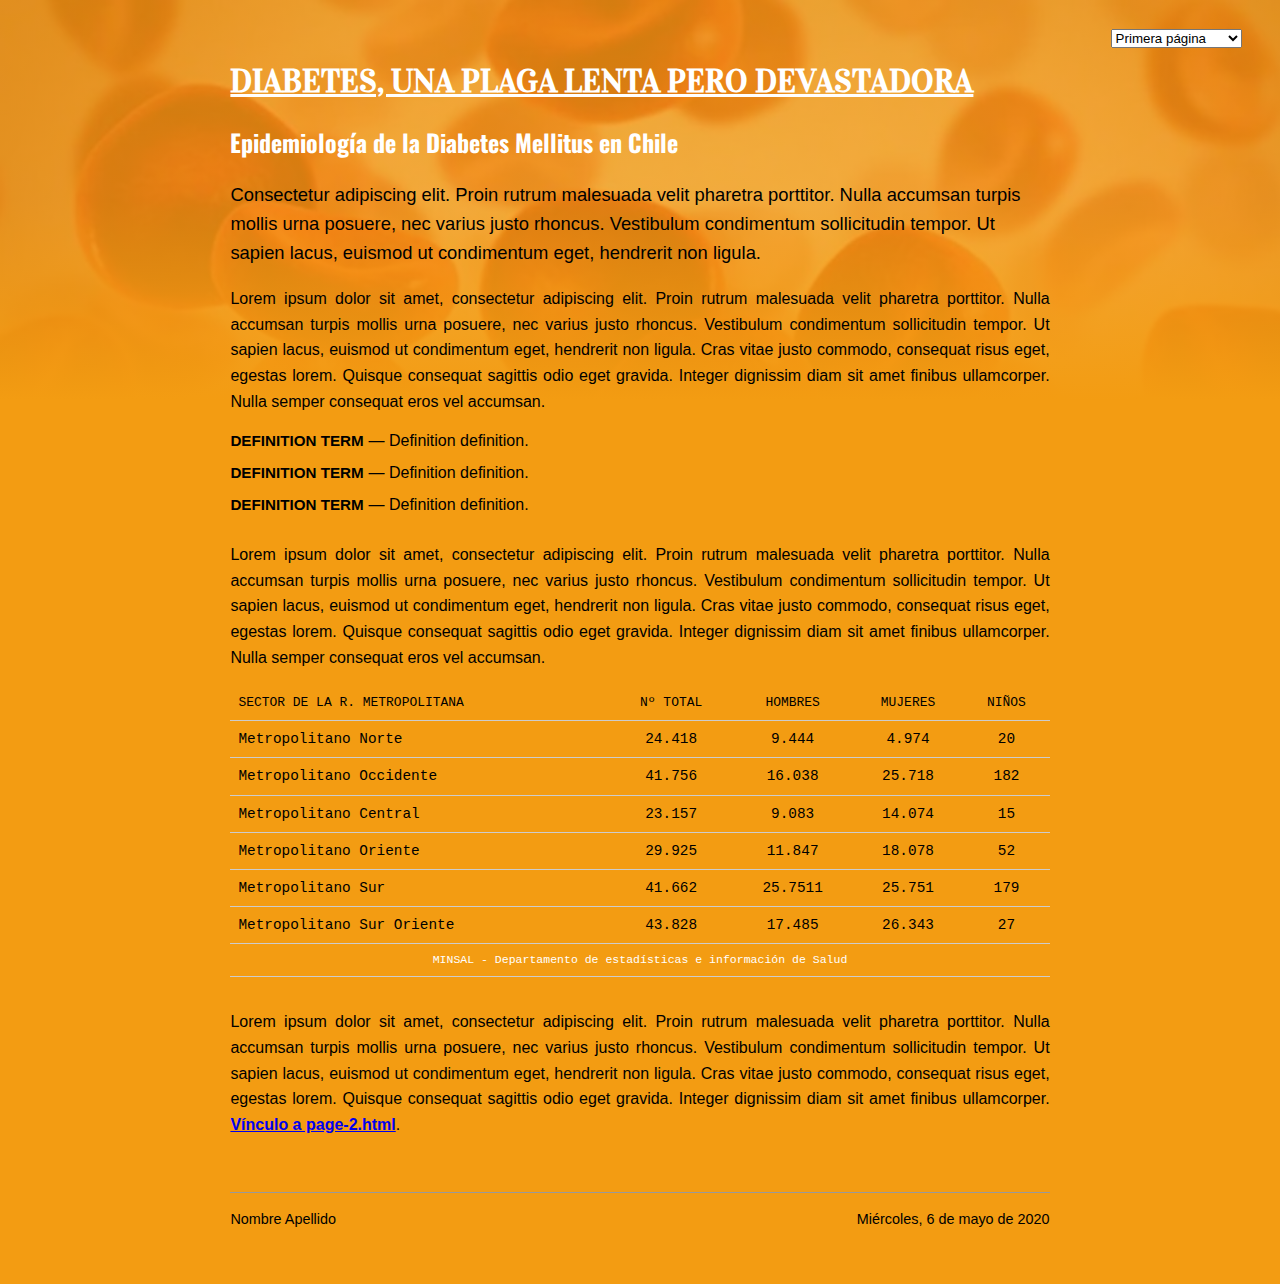
==== page-1.html @ 08a2ab13 "Update page-1.html" ====
<!DOCTYPE html>
<html lang="es">

<head>
    <meta charset="utf-8">
    <meta name="viewport" content="width=device-width, initial-scale=1, shrink-to-fit=no">
   <!-- COMMON TAGS -->
<meta charset="utf-8">
<title>DIABETES, UNA PLAGA LENTA PERO DEVASTADORA</title>
<!-- Search Engine -->
<meta name="description" content="La diabetes, una enfermedad crónica y muchas veces silenciosa, que se ha transformado en una pandemia mundial.">
<meta name="image" content="https://github.com/cecysoto/clase-09/blob/gh-pages/diabetes.jpeg">
<!-- Schema.org for Google -->
<meta itemprop="name" content="DIABETES, UNA PLAGA LENTA PERO DEVASTADORA">
<meta itemprop="description" content="La diabetes, una enfermedad crónica y muchas veces silenciosa, que se ha transformado en una pandemia mundial.">
<meta itemprop="image" content="https://github.com/cecysoto/clase-09/blob/gh-pages/diabetes.jpeg">
<!-- Twitter -->
<meta name="twitter:card" content="summary">
<meta name="twitter:title" content="DIABETES, UNA PLAGA LENTA PERO DEVASTADORA">
<meta name="twitter:description" content="La diabetes, una enfermedad crónica y muchas veces silenciosa, que se ha transformado en una pandemia mundial.">
<!-- Open Graph general (Facebook, Pinterest & Google+) -->
<meta name="og:title" content="DIABETES, UNA PLAGA LENTA PERO DEVASTADORA">
<meta name="og:description" content="La diabetes, una enfermedad crónica y muchas veces silenciosa, que se ha transformado en una pandemia mundial.">
<meta name="og:type" content="website">
    <!-- Fin de los metadatos -->
    <link rel="stylesheet" href="estilo.css">
</head>

<body>
    <nav>
        <select onchange="if (this.value) window.location.href=this.value">
            <option value="index.html">Página de portada</option>
            <option value="page-1.html" selected>Primera página</option>
            <option value="page-2.html">Segunda página</option>
        </select>
    </nav>
    <div class="container">
        <header>
            <h1><a href="index.html">DIABETES, UNA PLAGA LENTA PERO DEVASTADORA</a></h1>
        </header>
        <section>
            <h2>Epidemiología de la Diabetes Mellitus en Chile</h2>
            <p>Consectetur adipiscing elit. Proin rutrum malesuada velit pharetra porttitor. Nulla accumsan turpis mollis urna posuere, nec varius justo rhoncus. Vestibulum condimentum sollicitudin tempor. Ut sapien lacus, euismod ut condimentum eget, hendrerit non ligula.</p>
            <p>Lorem ipsum dolor sit amet, consectetur adipiscing elit. Proin rutrum malesuada velit pharetra porttitor. Nulla accumsan turpis mollis urna posuere, nec varius justo rhoncus. Vestibulum condimentum sollicitudin tempor. Ut sapien lacus, euismod ut condimentum eget, hendrerit non ligula. Cras vitae justo commodo, consequat risus eget, egestas lorem. Quisque consequat sagittis odio eget gravida. Integer dignissim diam sit amet finibus ullamcorper. Nulla semper consequat eros vel accumsan.</p>
            <dl>
                <dt>DEFINITION TERM</dt>
                <dd>Definition definition.</dd>
                <dt>DEFINITION TERM</dt>
                <dd>Definition definition.</dd>
                <dt>DEFINITION TERM</dt>
                <dd>Definition definition.</dd>                
            </dl>
            <p>Lorem ipsum dolor sit amet, consectetur adipiscing elit. Proin rutrum malesuada velit pharetra porttitor. Nulla accumsan turpis mollis urna posuere, nec varius justo rhoncus. Vestibulum condimentum sollicitudin tempor. Ut sapien lacus, euismod ut condimentum eget, hendrerit non ligula. Cras vitae justo commodo, consequat risus eget, egestas lorem. Quisque consequat sagittis odio eget gravida. Integer dignissim diam sit amet finibus ullamcorper. Nulla semper consequat eros vel accumsan.</p>
            <table>

                <thead>
                    <tr>
                        <th scope="col">SECTOR DE LA R. METROPOLITANA</th>
                        <th scope="col">Nº TOTAL</th>
                        <th scope="col">HOMBRES</th>
                        <th scope="col">MUJERES</th>
                        <th scope="col">NIÑOS</th>
                    </tr>
                </thead>
                <tbody>
                    <tr>
                        <th scope="row">Metropolitano Norte</th>
                        <td>24.418</td>
                        <td>9.444</td>
                        <td>4.974</td>
                        <td>20</td>
                    </tr>
                    <tr>
                        <th scope="row">Metropolitano Occidente</th>
                        <td>41.756</td>
                        <td>16.038</td>
                        <td>25.718</td>
                        <td>182</td>
                    </tr>
                    <tr>
                        <th scope="row">Metropolitano Central</th>
                        <td>23.157</td>
                        <td>9.083</td>
                        <td>14.074</td>
                        <td>15</td>
                    </tr>
                    <tr>
                        <th scope="row">Metropolitano Oriente</th>
                        <td>29.925</td>
                        <td>11.847</td>
                        <td>18.078</td>
                        <td>52</td>
                    </tr>
                    <tr>
                        <th scope="row">Metropolitano Sur</th>
                        <td>41.662</td>
                        <td>25.7511</td>
                        <td>25.751</td>
                        <td>179</td>
                    </tr>
                    <tr>
                        <th scope="row">Metropolitano Sur Oriente</th>
                        <td>43.828</td>
                        <td>17.485</td>
                        <td>26.343	</td>
                        <td>27</td>
                    </tr>
                </tbody>
                <tfoot>
                    <tr>
                        <td colspan="5">MINSAL - Departamento de estadísticas e información de Salud</td>
                    </tr>
                </tfoot>

            </table>
            <p>Lorem ipsum dolor sit amet, consectetur adipiscing elit. Proin rutrum malesuada velit pharetra porttitor. Nulla accumsan turpis mollis urna posuere, nec varius justo rhoncus. Vestibulum condimentum sollicitudin tempor. Ut sapien lacus, euismod ut condimentum eget, hendrerit non ligula. Cras vitae justo commodo, consequat risus eget, egestas lorem. Quisque consequat sagittis odio eget gravida. Integer dignissim diam sit amet finibus ullamcorper. <a href="page-2.html">Vínculo a page-2.html</a>.</p>
        </section>
        <footer>
            <hr>
            <p>Nombre Apellido <time datetime="2020-05-06" class="derecha">Miércoles, 6 de mayo de 2020</time></p>
        </footer>
    </div>
</body>

</html>
---- estilo.css ----
@import url('https://fonts.googleapis.com/css2?family=Dosis:wght@200&family=Oswald&family=Ubuntu+Mono:wght@400;700&family=Vidaloka&display=swap');


html, body {
    margin: 0;
    padding: 0;
}

body {
    color: #000;
    background: linear-gradient(180deg, rgba(243, 156, 18, 0.8) 200px, rgba(243, 156, 18, 0.9) 300px, rgba(243, 156, 18, 1) 400px), url('image-bg.jpg');
    background-size: 100% auto;
    background-repeat: no-repeat;
    font-family: Arial, Helvetica, sans-serif;
    line-height: 1.4;
}

@media screen and (orientation:portrait) {
    body {
        background-size: cover;
    }
}

a, em, strong {
    font-style: normal;
    font-weight: bold;
}

h1 {
    font-family:'Vidaloka', serif;
    color: #FFFFFF;
}

h1 a {
    color: #FFFFFF;
}

h1 a:hover {
    color: #FFFFFF;
}

h2, h3, h4, h5, h6 {
    font-family:'Oswald', sans-serif;
    color:#FFFFFF;
}

hr {
    border:none;
    border-bottom:1px solid #999;
}

nav {
    position: fixed;
    right: 3%;
    top: 3%;
    z-index: 999;
}

div.container {
    padding: 3% 18%;
}

@media screen and (orientation:portrait) {
    div.container {
        padding: 6%;
    }
}

p {
    line-height: 1.6;
    text-align: justify;
    text-justify: auto;
}

h2 + p{
    font-size:115%;
    text-align:left;
}

blockquote {
    padding-bottom: 0.5rem;
}

blockquote p {
    margin: 0 0 .5rem 0;
    padding: 0;
    font-family: Times, 'Times New Roman', serif;
    font-style: italic;
    font-weight: 200;
    font-size: 125%;
    text-align: left;
}

blockquote footer {
    text-align: right;
    padding-right: 1rem;
}

blockquote footer:before {
    content: "— ";
}

dl dt {
    float: left;
    font-weight: bold;
    font-size: 95%;
}

dl dd:before {
    content: " — ";
    padding-left: 0.3rem;
}

dl dd {
    padding-bottom: 0.6rem;
}

ul li, ol li {
    list-style-position: outside;
    margin-bottom: 0.3rem;
    color: #FF0000;
}

ul li:last-of-type, ol li:last-of-type {
    margin-bottom: 0.6rem;
}

figure {
    margin: 1.2rem -0.3rem;
    padding: 0;
    background: #fff;
    box-shadow: 0 0 2px rgba(100, 100, 100, .1)
}

figure img {
    width: 100%;
    height: auto;
}

figure figcaption {
    font-size: 80%;
    letter-spacing: 0.05rem;
    text-align: center;
    padding: 0.25rem 0.5rem 0.75rem 0.5rem;
    color: #aaa;  
}

table {
    border-collapse: collapse;
    width: 100%;
    font-family: 'Ubuntu Mono', monospace;
    font-weight: 300;
    font-size: 90%;
    text-align: center;
    margin-bottom: 2rem;
}

@media screen and (orientation:portrait) {
    table {
        font-size: 80%;
    }
}

table tbody tr:hover {
    background-color: rgba(255, 255, 255, 0.75);
}

table tr td, table tr th {
    border-bottom: 1px solid #ccc;
    padding: 0.5rem;
}

table thead tr th {
    font-size: 90%;
    font-weight: 500;
}

table thead tr th:first-child {
    text-align: left;
}

table tbody tr th {
    text-align: left;
    font-weight: 300;
}

table tfoot {
    font-size: 80%;
    text-align: center;
    color: #FFFFFF;
}

table tfoot a, figure figcaption a {
    color: #FFFFFF;
    font-weight: 400;
    text-decoration: none;
}

table tfoot a:hover, figure figcaption a:hover {
    color: #FFFFFF;
    text-decoration: underline;
}

footer {
    padding-top:2rem;
    font-size: 90%;
    
}

blockquote footer{
    padding-top:0;
}

.derecha {
    float: right;
}
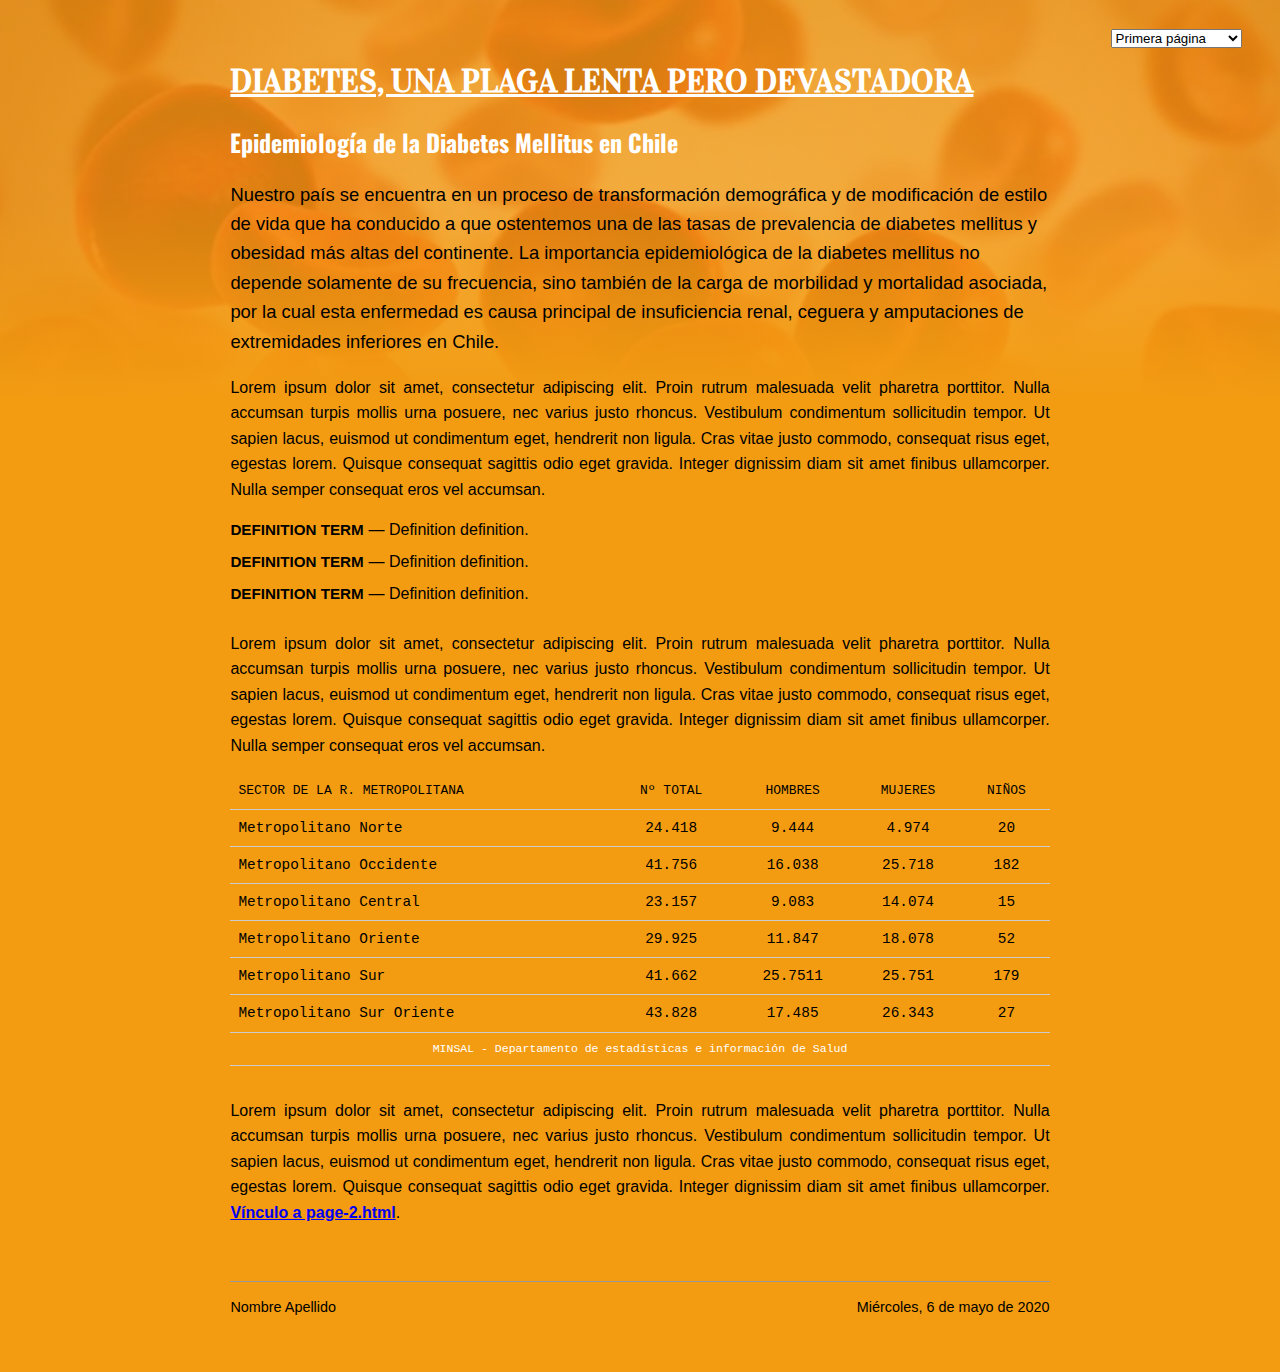
==== commit 76919ab1: "Update page-1.html" ====
--- a/page-1.html
+++ b/page-1.html
@@ -40,7 +40,7 @@
         </header>
         <section>
             <h2>Epidemiología de la Diabetes Mellitus en Chile</h2>
-            <p>Consectetur adipiscing elit. Proin rutrum malesuada velit pharetra porttitor. Nulla accumsan turpis mollis urna posuere, nec varius justo rhoncus. Vestibulum condimentum sollicitudin tempor. Ut sapien lacus, euismod ut condimentum eget, hendrerit non ligula.</p>
+            <p>Nuestro país se encuentra en un proceso de transformación demográfica y de modificación de estilo de vida que ha conducido a que ostentemos una de las tasas de prevalencia de diabetes mellitus y obesidad más altas del continente. La importancia epidemiológica de la diabetes mellitus no depende solamente de su frecuencia, sino también de la carga de morbilidad y mortalidad asociada, por la cual esta enfermedad es causa principal de insuficiencia renal, ceguera y amputaciones de extremidades inferiores en Chile.</p>
             <p>Lorem ipsum dolor sit amet, consectetur adipiscing elit. Proin rutrum malesuada velit pharetra porttitor. Nulla accumsan turpis mollis urna posuere, nec varius justo rhoncus. Vestibulum condimentum sollicitudin tempor. Ut sapien lacus, euismod ut condimentum eget, hendrerit non ligula. Cras vitae justo commodo, consequat risus eget, egestas lorem. Quisque consequat sagittis odio eget gravida. Integer dignissim diam sit amet finibus ullamcorper. Nulla semper consequat eros vel accumsan.</p>
             <dl>
                 <dt>DEFINITION TERM</dt>
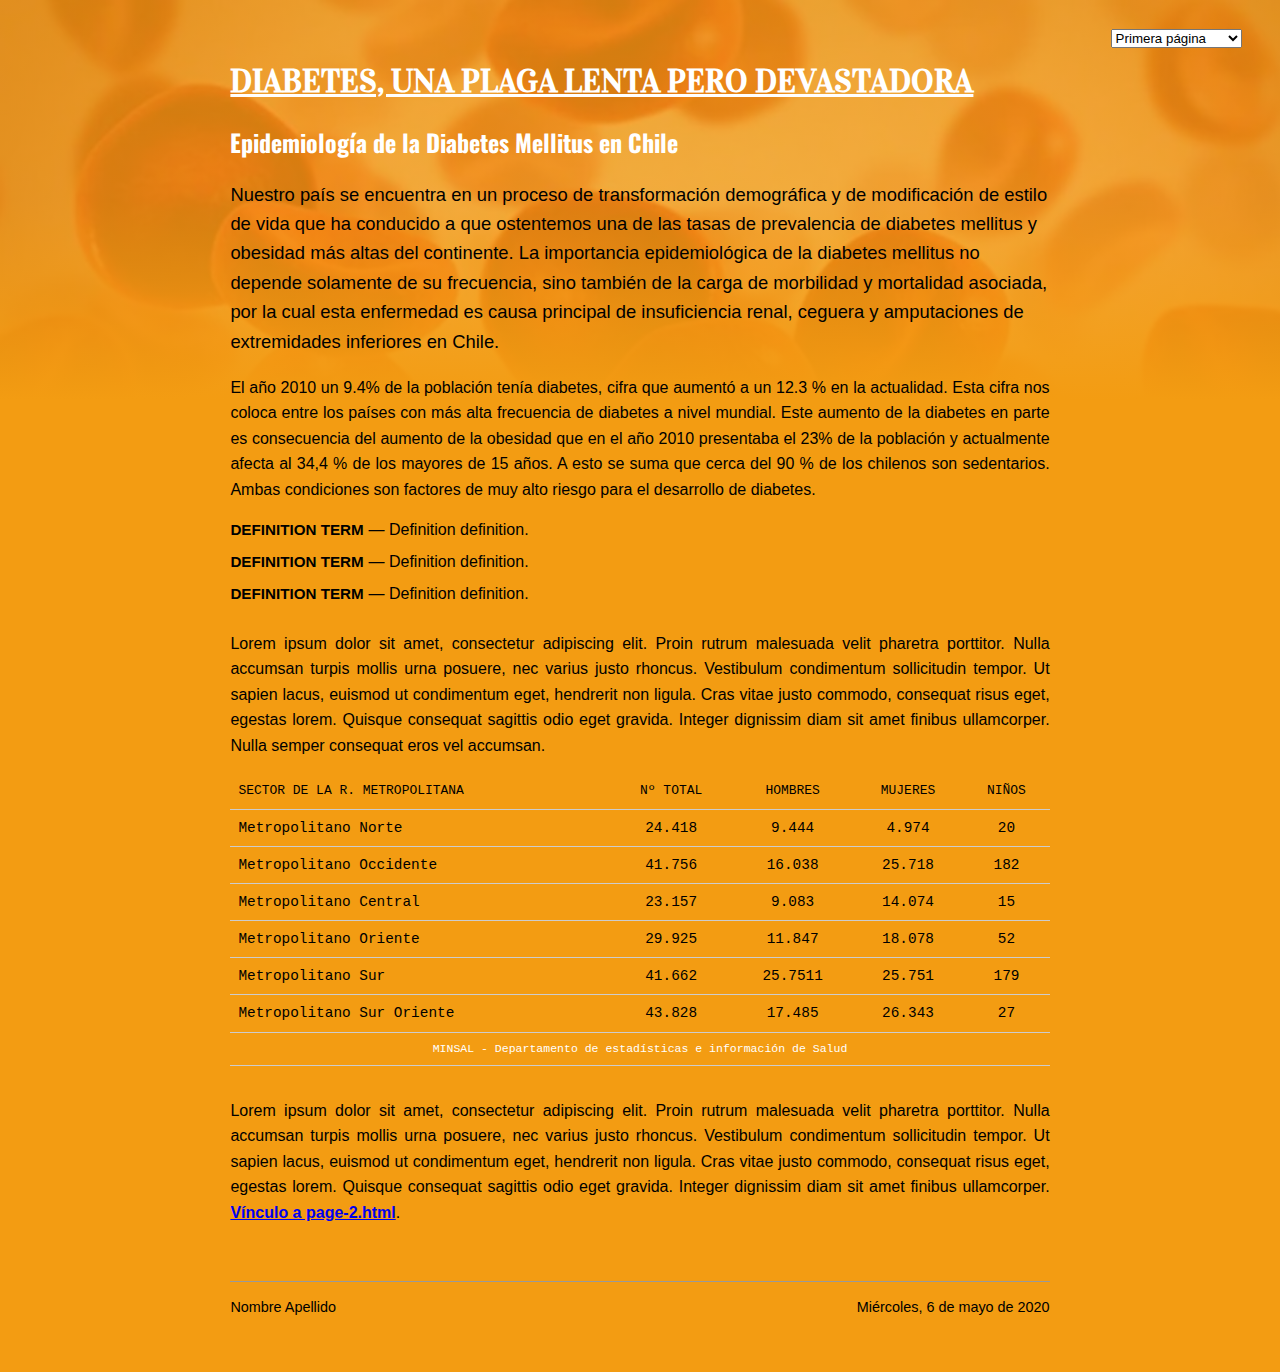
==== commit dad036d2: "Update page-1.html" ====
--- a/page-1.html
+++ b/page-1.html
@@ -41,7 +41,7 @@
         <section>
             <h2>Epidemiología de la Diabetes Mellitus en Chile</h2>
             <p>Nuestro país se encuentra en un proceso de transformación demográfica y de modificación de estilo de vida que ha conducido a que ostentemos una de las tasas de prevalencia de diabetes mellitus y obesidad más altas del continente. La importancia epidemiológica de la diabetes mellitus no depende solamente de su frecuencia, sino también de la carga de morbilidad y mortalidad asociada, por la cual esta enfermedad es causa principal de insuficiencia renal, ceguera y amputaciones de extremidades inferiores en Chile.</p>
-            <p>Lorem ipsum dolor sit amet, consectetur adipiscing elit. Proin rutrum malesuada velit pharetra porttitor. Nulla accumsan turpis mollis urna posuere, nec varius justo rhoncus. Vestibulum condimentum sollicitudin tempor. Ut sapien lacus, euismod ut condimentum eget, hendrerit non ligula. Cras vitae justo commodo, consequat risus eget, egestas lorem. Quisque consequat sagittis odio eget gravida. Integer dignissim diam sit amet finibus ullamcorper. Nulla semper consequat eros vel accumsan.</p>
+            <p>El año 2010 un 9.4%  de la población tenía diabetes, cifra que aumentó a un 12.3 % en la actualidad. Esta cifra nos coloca entre los países con más alta frecuencia de diabetes a nivel mundial. Este aumento de la diabetes en parte es consecuencia del aumento de la obesidad  que en el año 2010 presentaba el 23% de la población y actualmente afecta al 34,4 %  de los mayores de 15 años.  A esto se suma  que cerca del 90 % de los chilenos son sedentarios. Ambas condiciones son  factores de muy alto riesgo para el desarrollo de diabetes.</p>
             <dl>
                 <dt>DEFINITION TERM</dt>
                 <dd>Definition definition.</dd>
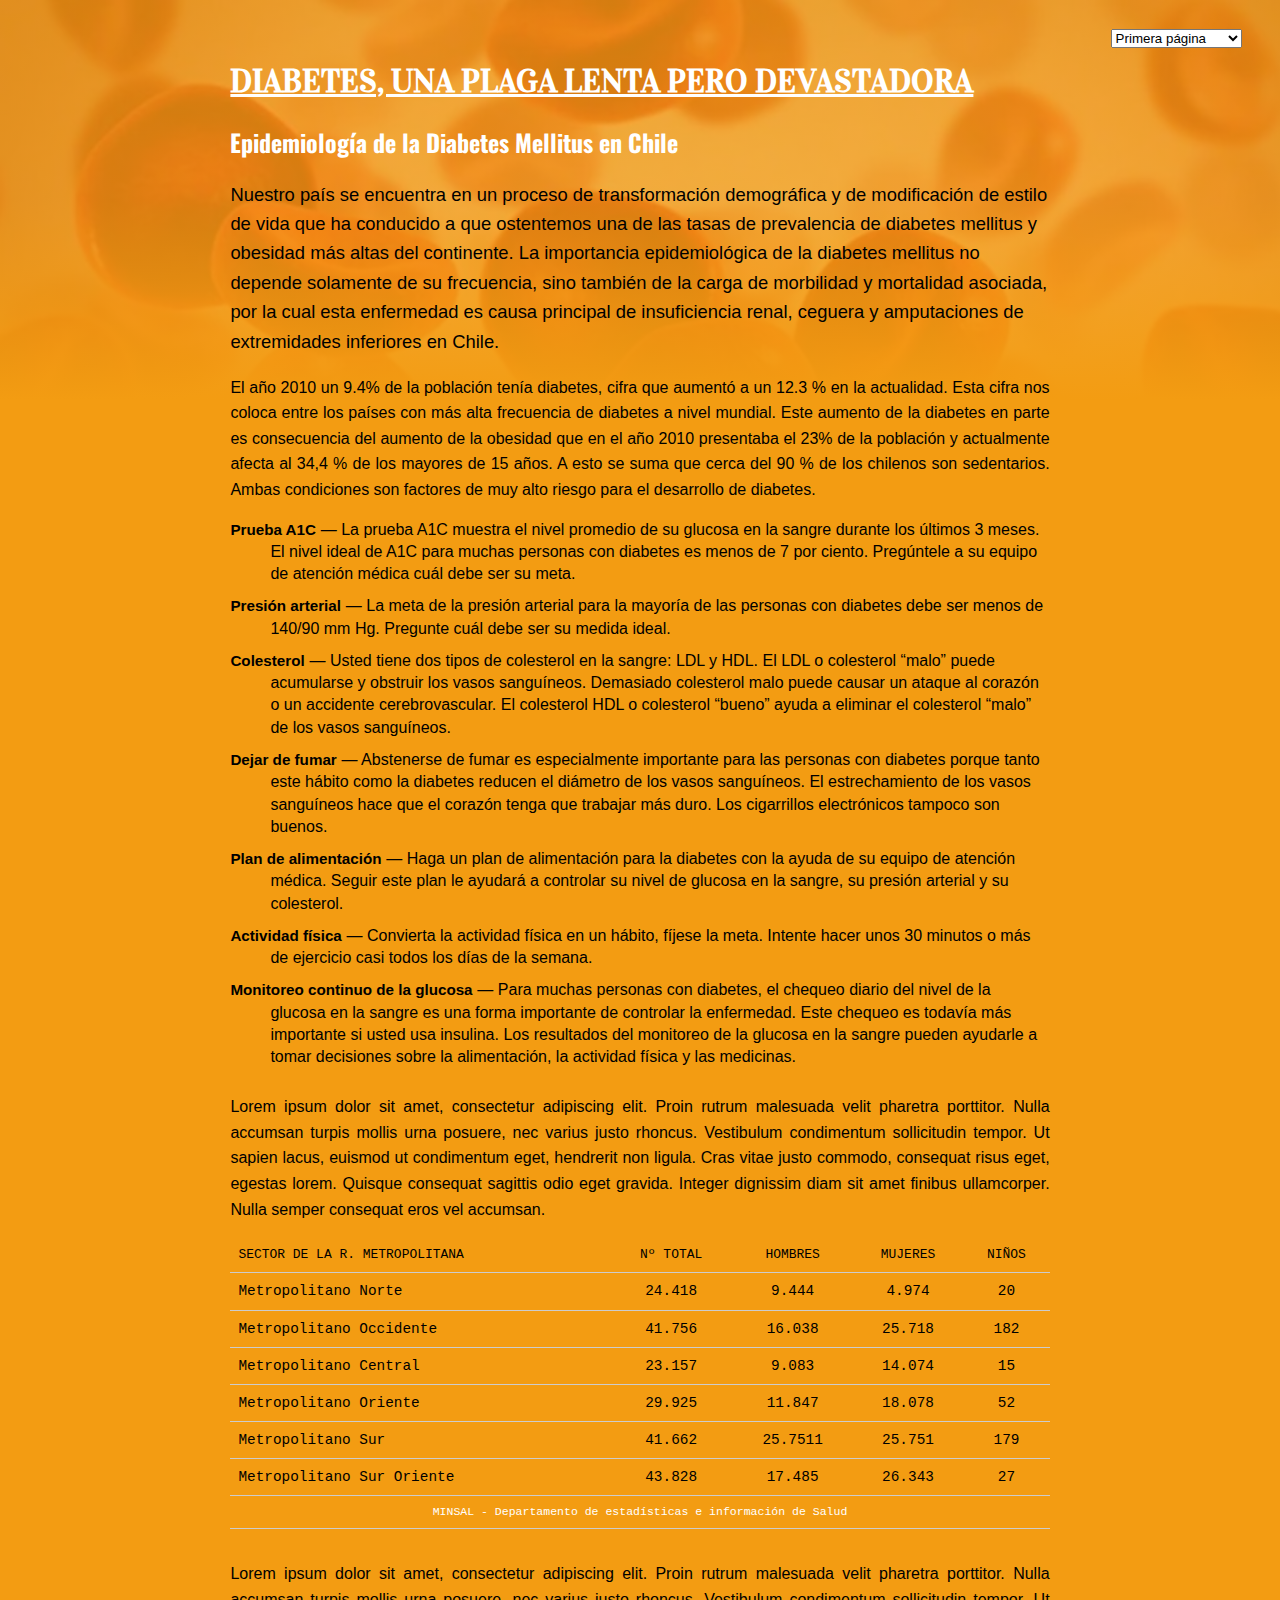
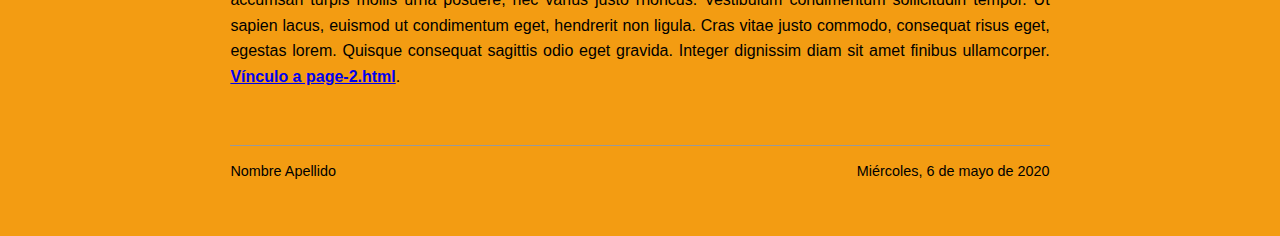
==== commit 5a72bf02: "Update page-1.html" ====
--- a/page-1.html
+++ b/page-1.html
@@ -43,12 +43,20 @@
             <p>Nuestro país se encuentra en un proceso de transformación demográfica y de modificación de estilo de vida que ha conducido a que ostentemos una de las tasas de prevalencia de diabetes mellitus y obesidad más altas del continente. La importancia epidemiológica de la diabetes mellitus no depende solamente de su frecuencia, sino también de la carga de morbilidad y mortalidad asociada, por la cual esta enfermedad es causa principal de insuficiencia renal, ceguera y amputaciones de extremidades inferiores en Chile.</p>
             <p>El año 2010 un 9.4%  de la población tenía diabetes, cifra que aumentó a un 12.3 % en la actualidad. Esta cifra nos coloca entre los países con más alta frecuencia de diabetes a nivel mundial. Este aumento de la diabetes en parte es consecuencia del aumento de la obesidad  que en el año 2010 presentaba el 23% de la población y actualmente afecta al 34,4 %  de los mayores de 15 años.  A esto se suma  que cerca del 90 % de los chilenos son sedentarios. Ambas condiciones son  factores de muy alto riesgo para el desarrollo de diabetes.</p>
             <dl>
-                <dt>DEFINITION TERM</dt>
-                <dd>Definition definition.</dd>
-                <dt>DEFINITION TERM</dt>
-                <dd>Definition definition.</dd>
-                <dt>DEFINITION TERM</dt>
-                <dd>Definition definition.</dd>                
+                <dt>Prueba A1C</dt>
+                <dd>La prueba A1C muestra el nivel promedio de su glucosa en la sangre durante los últimos 3 meses. El nivel ideal de A1C para muchas personas con diabetes es menos de 7 por ciento. Pregúntele a su equipo de atención médica cuál debe ser su meta.</dd>
+                <dt>Presión arterial</dt>
+                <dd>La meta de la presión arterial para la mayoría de las personas con diabetes debe ser menos de 140/90 mm Hg. Pregunte cuál debe ser su medida ideal.</dd>
+                <dt>Colesterol</dt>
+                <dd>Usted tiene dos tipos de colesterol en la sangre: LDL y HDL. El LDL o colesterol “malo” puede acumularse y obstruir los vasos sanguíneos. Demasiado colesterol malo puede causar un ataque al corazón o un accidente cerebrovascular. El colesterol HDL o colesterol “bueno” ayuda a eliminar el colesterol “malo” de los vasos sanguíneos.</dd>     
+                <dt>Dejar de fumar</dt>
+                <dd>Abstenerse de fumar es especialmente importante para las personas con diabetes porque tanto este hábito como la diabetes reducen el diámetro de los vasos sanguíneos. El estrechamiento de los vasos sanguíneos hace que el corazón tenga que trabajar más duro. Los cigarrillos electrónicos tampoco son buenos.</dd> 
+                <dt>Plan de alimentación</dt>
+                <dd>Haga un plan de alimentación para la diabetes con la ayuda de su equipo de atención médica. Seguir este plan le ayudará a controlar su nivel de glucosa en la sangre, su presión arterial y su colesterol.</dd> 
+                <dt>Actividad física</dt>
+                <dd>Convierta la actividad física en un hábito, fíjese la meta. Intente hacer unos 30 minutos o más de ejercicio casi todos los días de la semana.</dd> 
+                <dt>Monitoreo continuo de la glucosa</dt>
+                <dd>Para muchas personas con diabetes, el chequeo diario del nivel de la glucosa en la sangre es una forma importante de controlar la enfermedad. Este chequeo es todavía más importante si usted usa insulina. Los resultados del monitoreo de la glucosa en la sangre pueden ayudarle a tomar decisiones sobre la alimentación, la actividad física y las medicinas.</dd> 
             </dl>
             <p>Lorem ipsum dolor sit amet, consectetur adipiscing elit. Proin rutrum malesuada velit pharetra porttitor. Nulla accumsan turpis mollis urna posuere, nec varius justo rhoncus. Vestibulum condimentum sollicitudin tempor. Ut sapien lacus, euismod ut condimentum eget, hendrerit non ligula. Cras vitae justo commodo, consequat risus eget, egestas lorem. Quisque consequat sagittis odio eget gravida. Integer dignissim diam sit amet finibus ullamcorper. Nulla semper consequat eros vel accumsan.</p>
             <table>
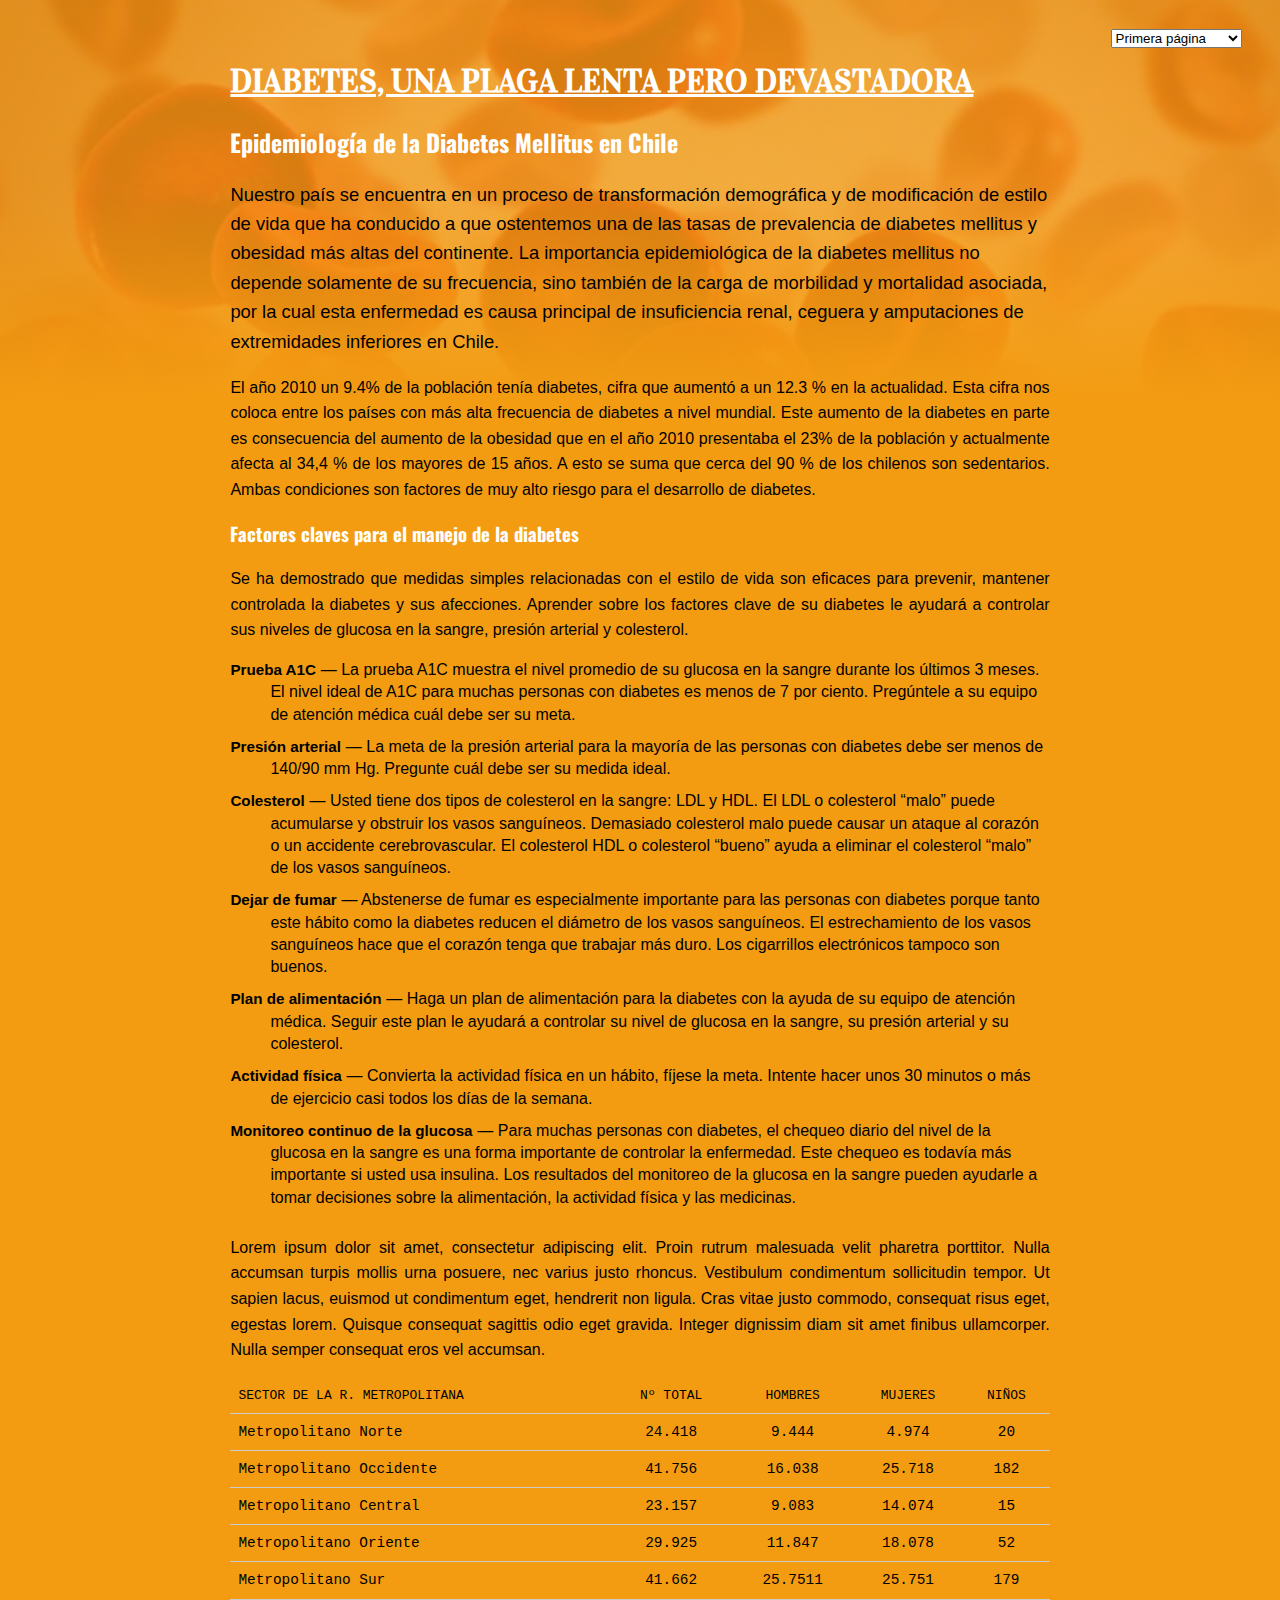
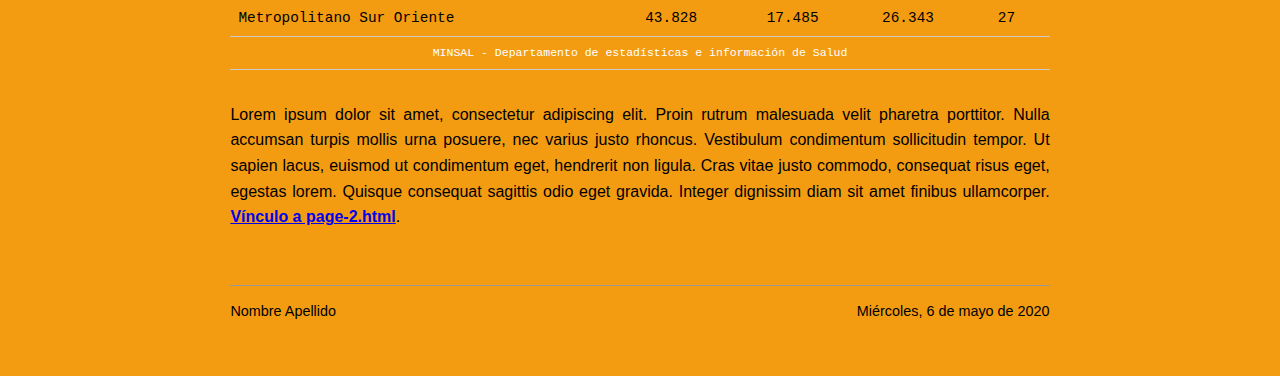
==== commit c06d674d: "Update page-1.html" ====
--- a/page-1.html
+++ b/page-1.html
@@ -42,6 +42,8 @@
             <h2>Epidemiología de la Diabetes Mellitus en Chile</h2>
             <p>Nuestro país se encuentra en un proceso de transformación demográfica y de modificación de estilo de vida que ha conducido a que ostentemos una de las tasas de prevalencia de diabetes mellitus y obesidad más altas del continente. La importancia epidemiológica de la diabetes mellitus no depende solamente de su frecuencia, sino también de la carga de morbilidad y mortalidad asociada, por la cual esta enfermedad es causa principal de insuficiencia renal, ceguera y amputaciones de extremidades inferiores en Chile.</p>
             <p>El año 2010 un 9.4%  de la población tenía diabetes, cifra que aumentó a un 12.3 % en la actualidad. Esta cifra nos coloca entre los países con más alta frecuencia de diabetes a nivel mundial. Este aumento de la diabetes en parte es consecuencia del aumento de la obesidad  que en el año 2010 presentaba el 23% de la población y actualmente afecta al 34,4 %  de los mayores de 15 años.  A esto se suma  que cerca del 90 % de los chilenos son sedentarios. Ambas condiciones son  factores de muy alto riesgo para el desarrollo de diabetes.</p>
+             <h3>Factores claves para el manejo de la diabetes</h3>
+            <p>Se ha demostrado que medidas simples relacionadas con el estilo de vida son eficaces para prevenir, mantener controlada la diabetes  y sus afecciones. Aprender sobre los factores clave de su diabetes le ayudará a controlar sus niveles de glucosa en la sangre, presión arterial y colesterol.</p>
             <dl>
                 <dt>Prueba A1C</dt>
                 <dd>La prueba A1C muestra el nivel promedio de su glucosa en la sangre durante los últimos 3 meses. El nivel ideal de A1C para muchas personas con diabetes es menos de 7 por ciento. Pregúntele a su equipo de atención médica cuál debe ser su meta.</dd>
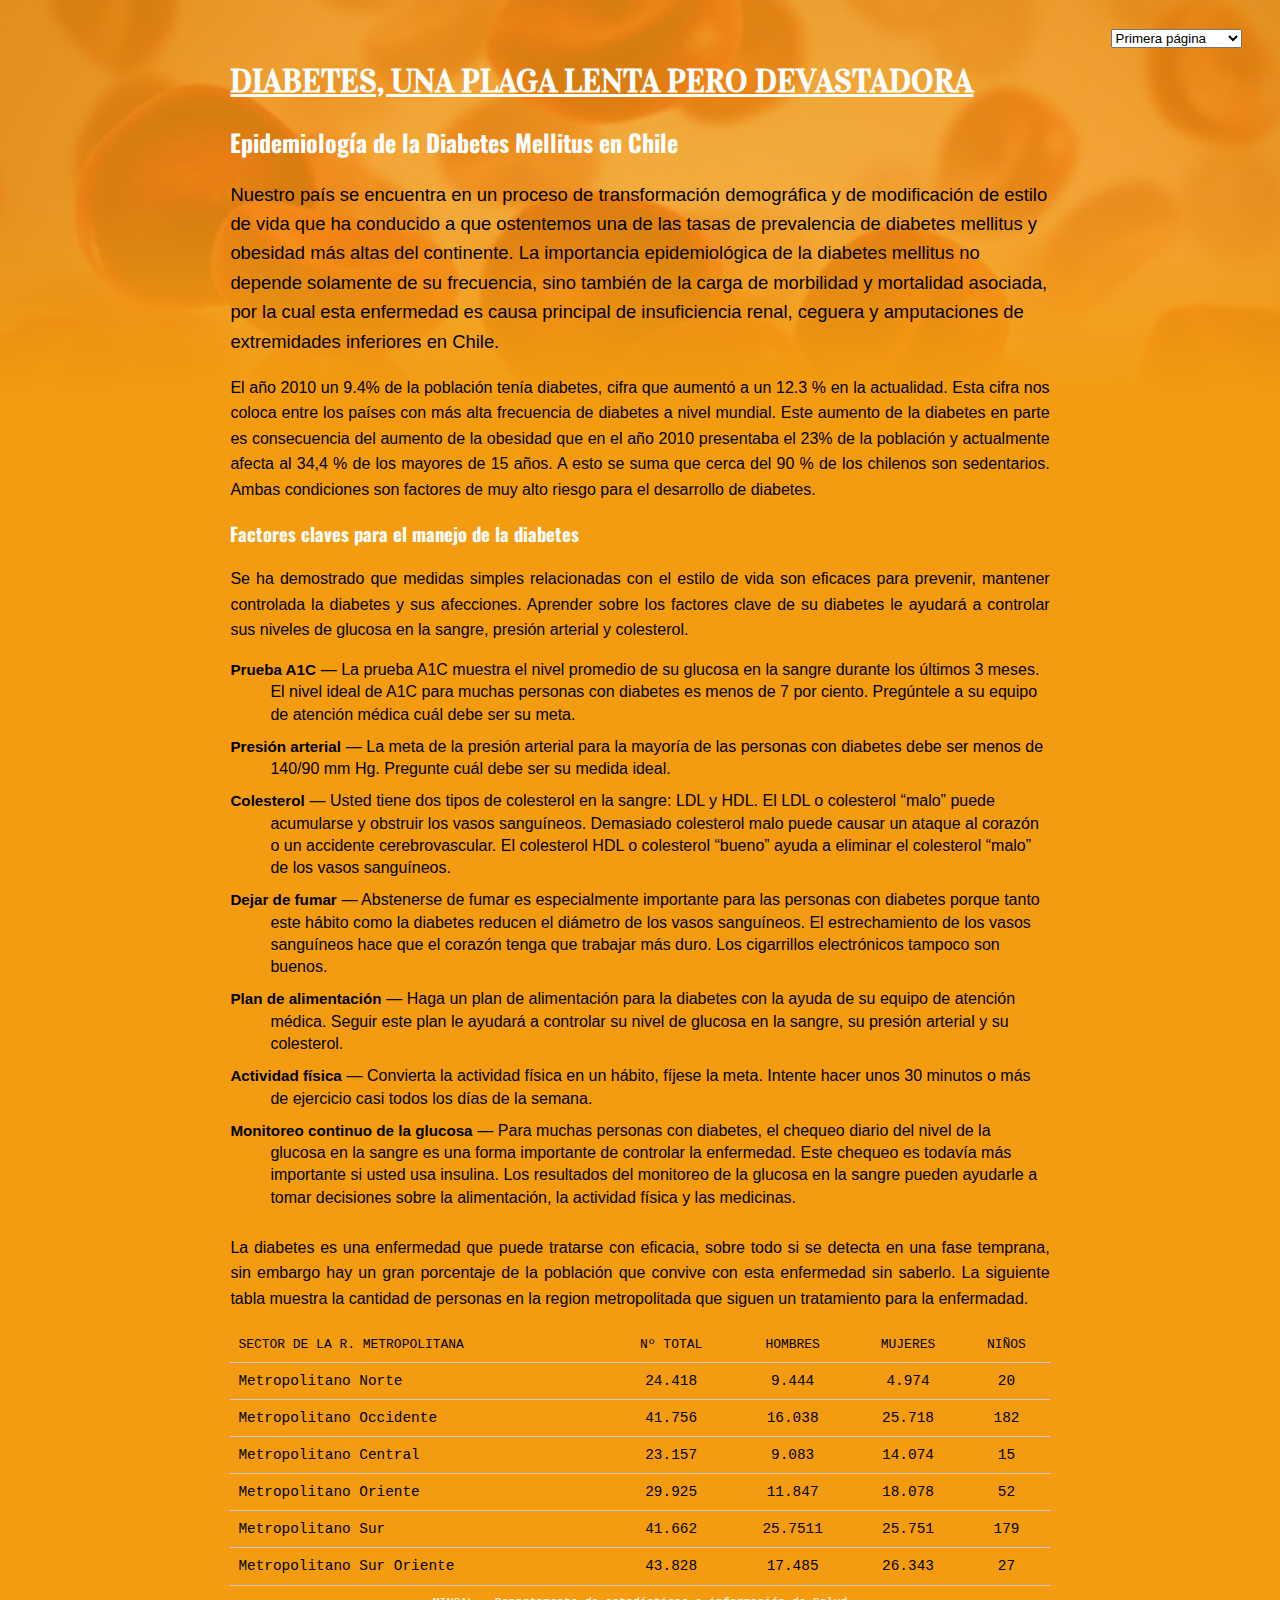
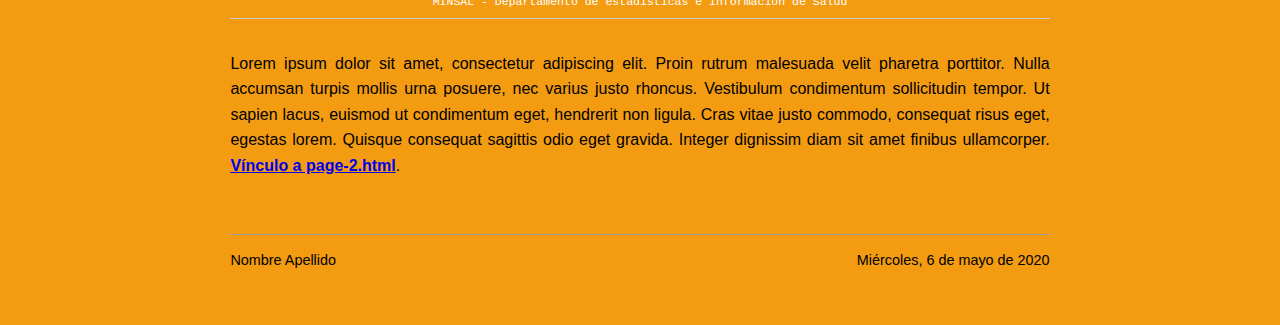
==== commit ad2a2caf: "Update page-1.html" ====
--- a/page-1.html
+++ b/page-1.html
@@ -60,7 +60,7 @@
                 <dt>Monitoreo continuo de la glucosa</dt>
                 <dd>Para muchas personas con diabetes, el chequeo diario del nivel de la glucosa en la sangre es una forma importante de controlar la enfermedad. Este chequeo es todavía más importante si usted usa insulina. Los resultados del monitoreo de la glucosa en la sangre pueden ayudarle a tomar decisiones sobre la alimentación, la actividad física y las medicinas.</dd> 
             </dl>
-            <p>Lorem ipsum dolor sit amet, consectetur adipiscing elit. Proin rutrum malesuada velit pharetra porttitor. Nulla accumsan turpis mollis urna posuere, nec varius justo rhoncus. Vestibulum condimentum sollicitudin tempor. Ut sapien lacus, euismod ut condimentum eget, hendrerit non ligula. Cras vitae justo commodo, consequat risus eget, egestas lorem. Quisque consequat sagittis odio eget gravida. Integer dignissim diam sit amet finibus ullamcorper. Nulla semper consequat eros vel accumsan.</p>
+            <p>La diabetes es una enfermedad que puede tratarse con eficacia, sobre todo si se detecta en una fase temprana, sin embargo hay un gran porcentaje de la población que convive con esta enfermedad sin saberlo. La siguiente tabla muestra la cantidad de personas en la region metropolitada que siguen un tratamiento para la enfermadad.</p>
             <table>
 
                 <thead>
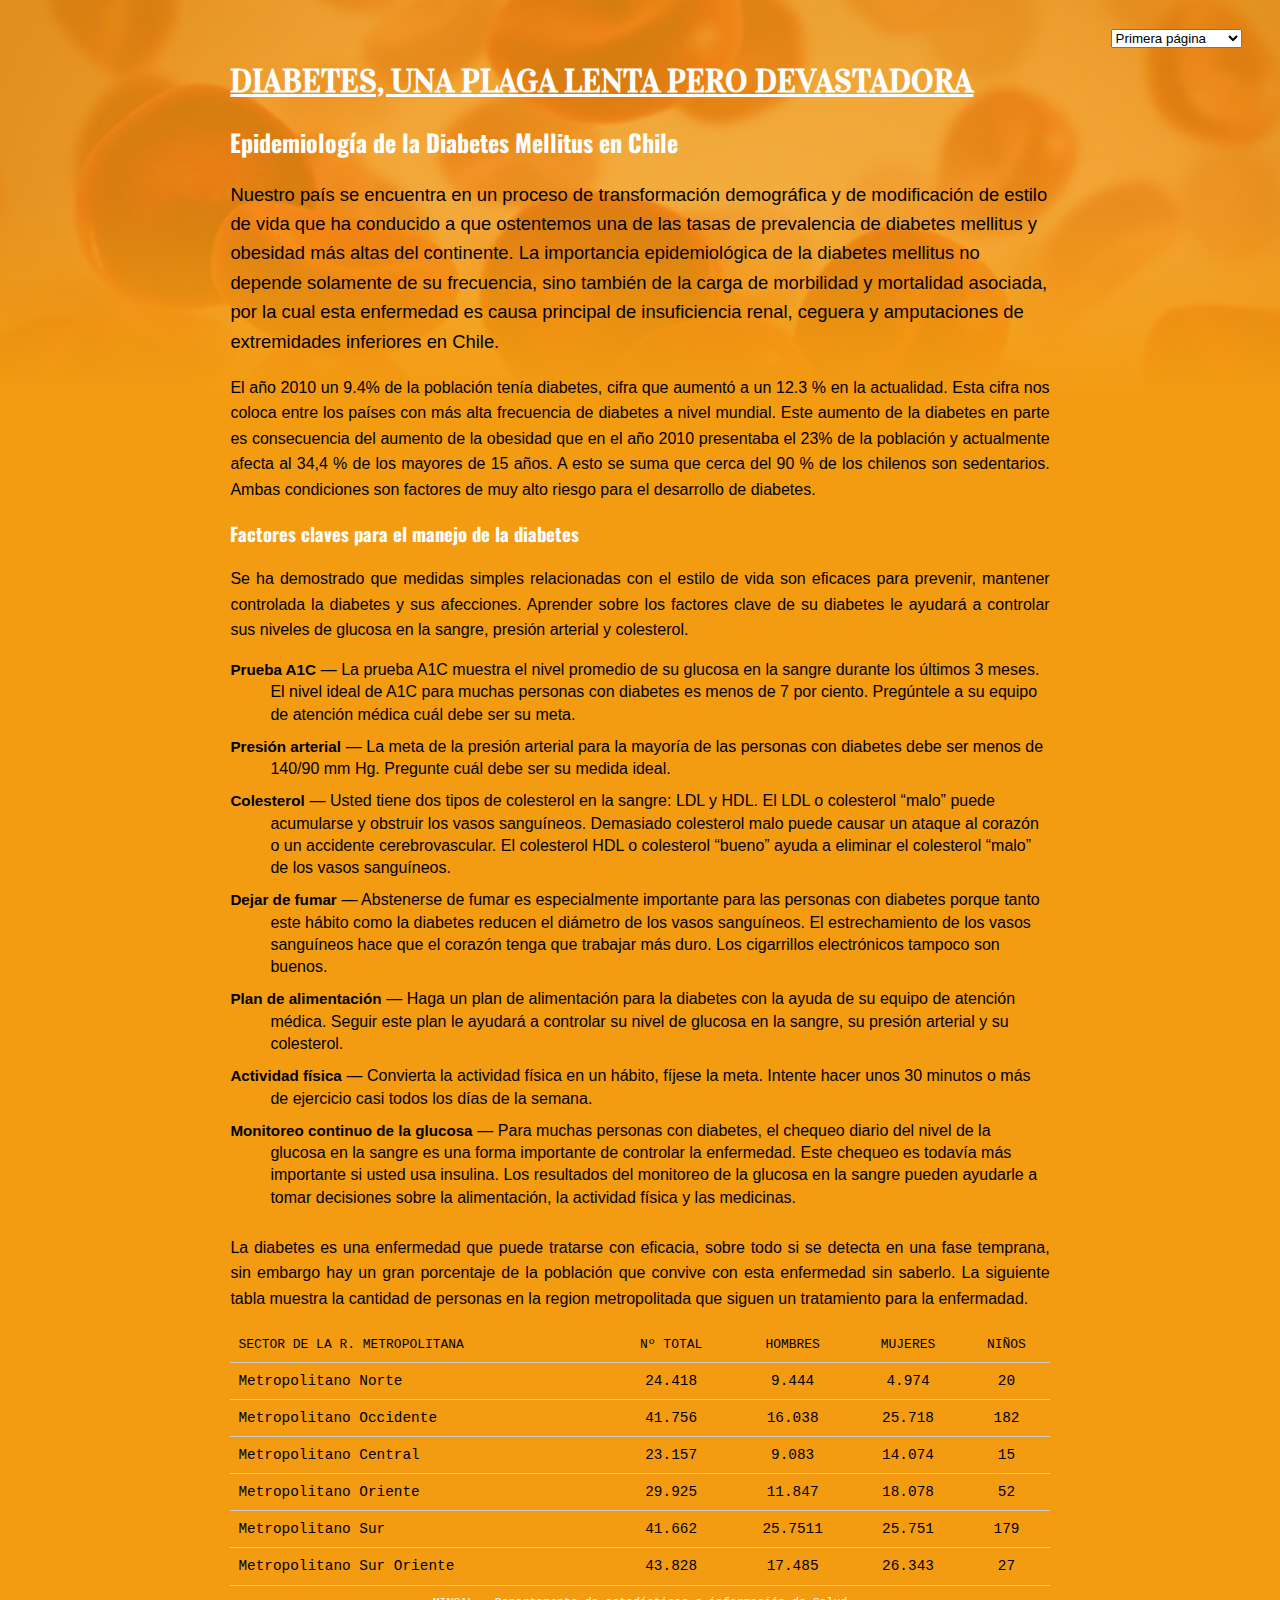
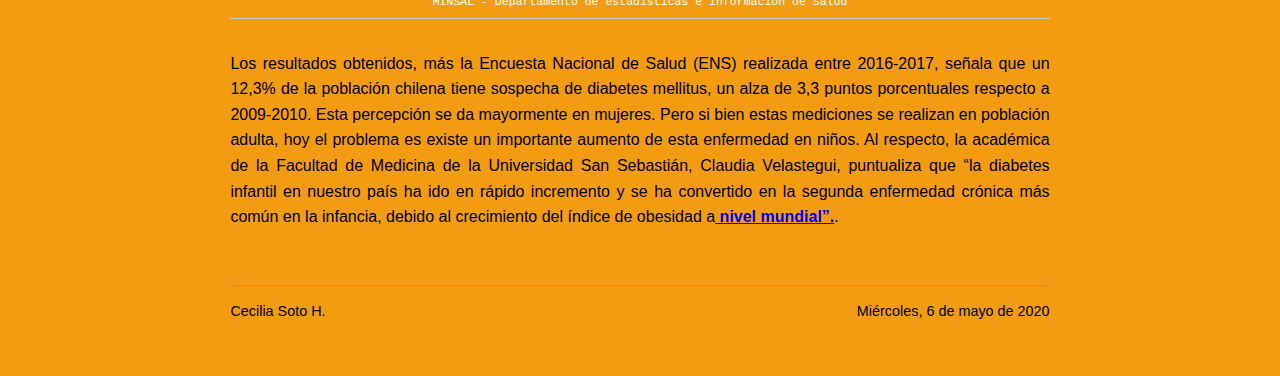
==== commit ccfa2f71: "Update page-1.html" ====
--- a/page-1.html
+++ b/page-1.html
@@ -123,11 +123,11 @@
                 </tfoot>
 
             </table>
-            <p>Lorem ipsum dolor sit amet, consectetur adipiscing elit. Proin rutrum malesuada velit pharetra porttitor. Nulla accumsan turpis mollis urna posuere, nec varius justo rhoncus. Vestibulum condimentum sollicitudin tempor. Ut sapien lacus, euismod ut condimentum eget, hendrerit non ligula. Cras vitae justo commodo, consequat risus eget, egestas lorem. Quisque consequat sagittis odio eget gravida. Integer dignissim diam sit amet finibus ullamcorper. <a href="page-2.html">Vínculo a page-2.html</a>.</p>
+            <p>Los resultados obtenidos, más la Encuesta Nacional de Salud (ENS) realizada entre  2016-2017, señala que un 12,3% de la población chilena tiene sospecha de diabetes mellitus, un alza de 3,3 puntos porcentuales respecto a 2009-2010. Esta percepción se da mayormente en mujeres.  Pero si bien estas mediciones se realizan en población adulta, hoy el problema es existe un importante aumento de esta enfermedad en niños. Al respecto, la académica de la Facultad de Medicina de la Universidad San Sebastián, Claudia Velastegui, puntualiza que “la diabetes infantil en nuestro país ha ido en rápido incremento y se ha convertido en la segunda enfermedad crónica más común en la infancia, debido al crecimiento del índice de obesidad a<a href="page-2.html"> nivel mundial”.</a>.</p>
         </section>
         <footer>
             <hr>
-            <p>Nombre Apellido <time datetime="2020-05-06" class="derecha">Miércoles, 6 de mayo de 2020</time></p>
+            <p>Cecilia Soto H. <time datetime="2020-05-06" class="derecha">Miércoles, 6 de mayo de 2020</time></p>
         </footer>
     </div>
 </body>
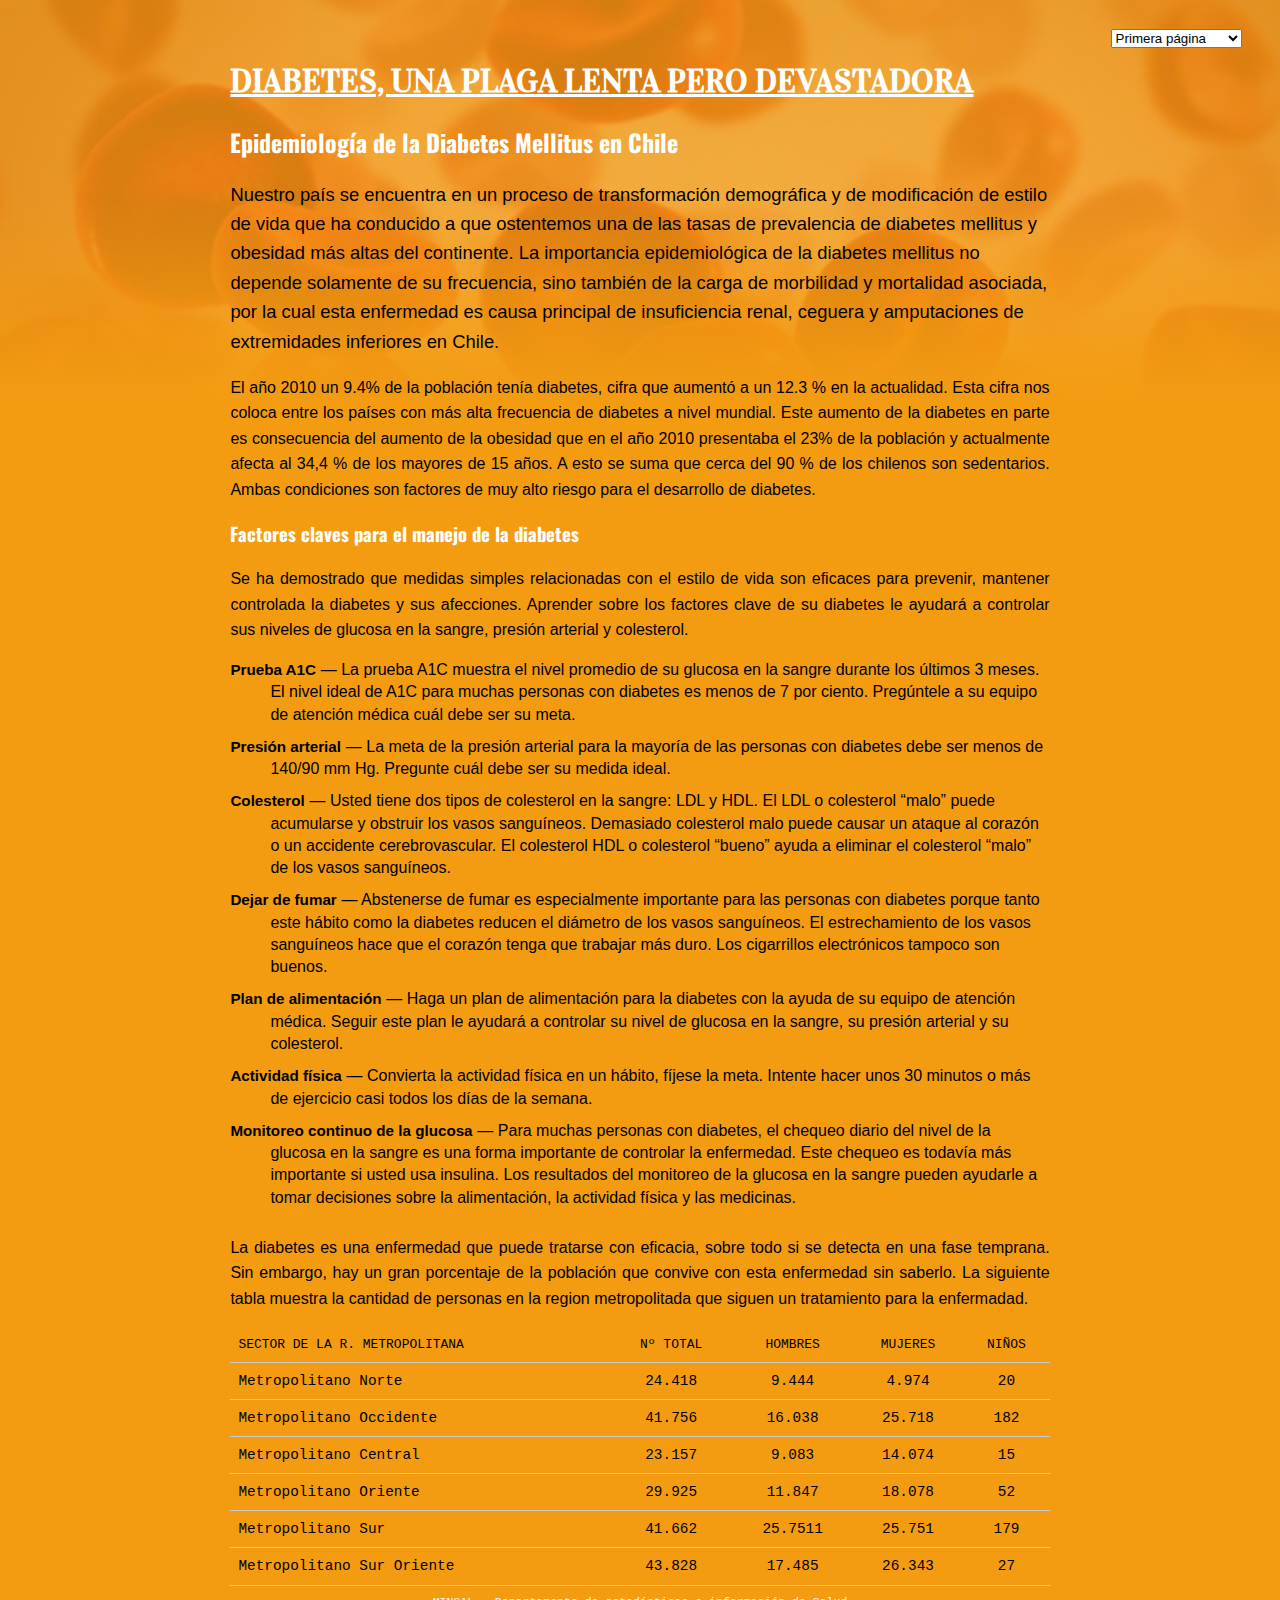
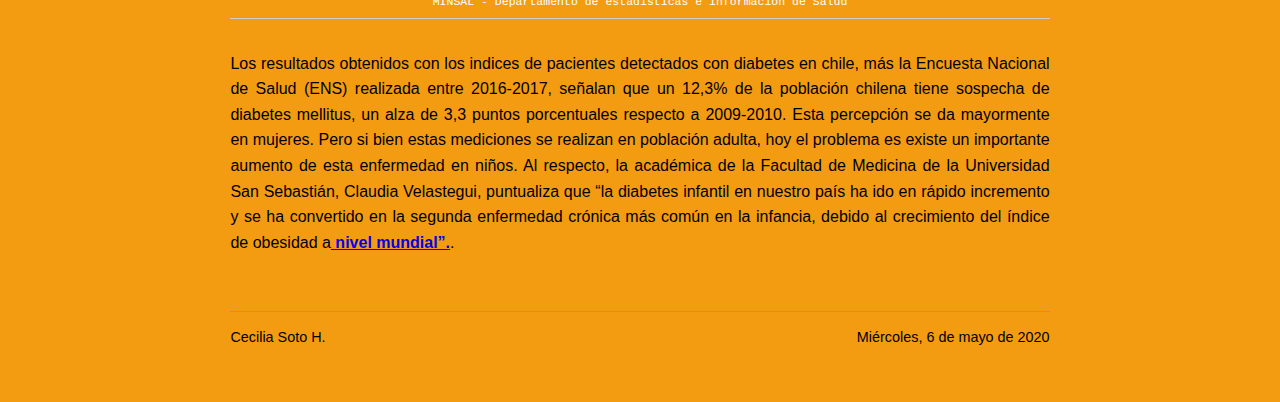
==== commit 3a278cb2: "Update page-1.html" ====
--- a/page-1.html
+++ b/page-1.html
@@ -60,7 +60,7 @@
                 <dt>Monitoreo continuo de la glucosa</dt>
                 <dd>Para muchas personas con diabetes, el chequeo diario del nivel de la glucosa en la sangre es una forma importante de controlar la enfermedad. Este chequeo es todavía más importante si usted usa insulina. Los resultados del monitoreo de la glucosa en la sangre pueden ayudarle a tomar decisiones sobre la alimentación, la actividad física y las medicinas.</dd> 
             </dl>
-            <p>La diabetes es una enfermedad que puede tratarse con eficacia, sobre todo si se detecta en una fase temprana, sin embargo hay un gran porcentaje de la población que convive con esta enfermedad sin saberlo. La siguiente tabla muestra la cantidad de personas en la region metropolitada que siguen un tratamiento para la enfermadad.</p>
+            <p>La diabetes es una enfermedad que puede tratarse con eficacia, sobre todo si se detecta en una fase temprana. Sin embargo, hay un gran porcentaje de la población que convive con esta enfermedad sin saberlo. La siguiente tabla muestra la cantidad de personas en la region metropolitada que siguen un tratamiento para la enfermadad.</p>
             <table>
 
                 <thead>
@@ -123,7 +123,7 @@
                 </tfoot>
 
             </table>
-            <p>Los resultados obtenidos, más la Encuesta Nacional de Salud (ENS) realizada entre  2016-2017, señala que un 12,3% de la población chilena tiene sospecha de diabetes mellitus, un alza de 3,3 puntos porcentuales respecto a 2009-2010. Esta percepción se da mayormente en mujeres.  Pero si bien estas mediciones se realizan en población adulta, hoy el problema es existe un importante aumento de esta enfermedad en niños. Al respecto, la académica de la Facultad de Medicina de la Universidad San Sebastián, Claudia Velastegui, puntualiza que “la diabetes infantil en nuestro país ha ido en rápido incremento y se ha convertido en la segunda enfermedad crónica más común en la infancia, debido al crecimiento del índice de obesidad a<a href="page-2.html"> nivel mundial”.</a>.</p>
+            <p>Los resultados obtenidos con los indices de pacientes detectados con diabetes en chile, más la Encuesta Nacional de Salud (ENS) realizada entre  2016-2017, señalan que un 12,3% de la población chilena tiene sospecha de diabetes mellitus, un alza de 3,3 puntos porcentuales respecto a 2009-2010. Esta percepción se da mayormente en mujeres.  Pero si bien estas mediciones se realizan en población adulta, hoy el problema es existe un importante aumento de esta enfermedad en niños. Al respecto, la académica de la Facultad de Medicina de la Universidad San Sebastián, Claudia Velastegui, puntualiza que “la diabetes infantil en nuestro país ha ido en rápido incremento y se ha convertido en la segunda enfermedad crónica más común en la infancia, debido al crecimiento del índice de obesidad a<a href="page-2.html"> nivel mundial”.</a>.</p>
         </section>
         <footer>
             <hr>
